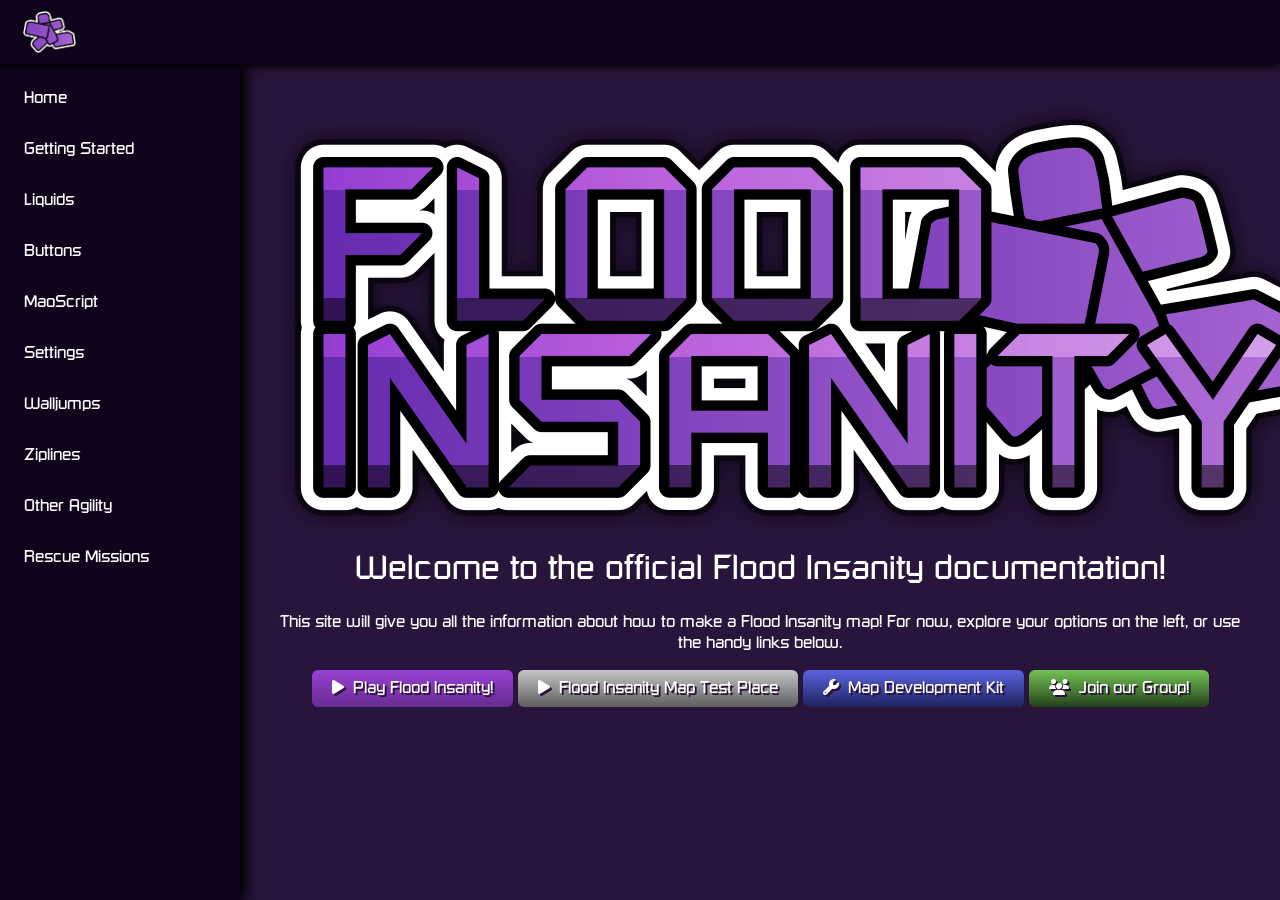
==== index.html @ efe9b158 "Initial commit" ====
<!DOCTYPE html>

<html lang="en">

<head>
    <meta charset="UTF-8">
    <meta name="viewport" content="width=device-width, initial-scale=1.0">
    <link rel="stylesheet" href="https://cdnjs.cloudflare.com/ajax/libs/font-awesome/6.7.2/css/all.min.css">
    <link rel="stylesheet" href="./assets/style.css">
    <title>Flood Insanity Docs</title>
</head>

<body>
    <div id="header-placeholder"></div>

    <div class="layout">
        <div id="sidebar-placeholder"></div>

        <main class="content" style="text-align: center;">
            <img src="./assets/logo.png" alt="Flood Insanity Home">
            <h1>Welcome to the official Flood Insanity documentation!</h1>
            <p>This site will give you all the information about how to make a Flood Insanity map! For now, explore your options on the left, or use the handy links below.</p>

            <a href="https://www.roblox.com/home" class="play-button">
                <i class="fa-solid fa-play"></i> Play Flood Insanity!
            </a>
            <a href="https://www.roblox.com/home" class="play-button play-button-grey">
                <i class="fa-solid fa-play"></i> Flood Insanity Map Test Place
            </a>
            <a href="https://www.roblox.com/home" class="play-button play-button-blue">
                <i class="fa-solid fa-wrench"></i> Map Development Kit
            </a>
            <a href="https://playvortex.io/groups/570" class="play-button play-button-gren">
                <i class="fa-solid fa-users"></i> Join our Group!
            </a>
        </main>
    </div>

    <script src="./assets/script.js"></script>

</body>

</html>
---- assets/style.css ----
* {
    box-sizing: border-box;
}

@font-face {
    font-family: 'RS';
    src: url('./RusselSquare.otf') format('opentype');
}

@font-face {
    font-family: 'RS';
    font-weight: bold;
    src: url('./RusselSquare.otf') format('opentype');
}

:root {
    --header-height: 64px;
    --sidebar-width: 240px;
    --sidebar-collapsed-width: 64px;
    --header-bg: #10041c;
    --page-bg: #29153c;
}

html,
body {
    margin: 0 auto;
    padding: 0;
    min-height: 100%;
}

body {
    min-height: 100vh;
    background: var(--page-bg);
    color: white;
    font-family: RS, sans-serif;
}

/* Links */

a[href] {
    color: #723aaa;
}
a[href]:visited {
    color: #935fc6;
}

.play-button {
    display: inline-block;
    padding: 8px 20px;
    border: none;
    border-radius: 6px;

    color: #fff;
    text-decoration: none;
    cursor: pointer;

    font-family: inherit;
    font-size: 16px;
    text-shadow: 2px 2px 0 #2b1038;

    background: var(--button-top, #9841D4);
    background: linear-gradient(
        to bottom,
        var(--button-top, #9841D4),
        var(--button-bottom, #672b90)
    );
}

a.play-button,
a.play-button:visited,
a.play-button:hover,
a.play-button:active {
    color: #fff;
    text-decoration: none;
}

.play-button i {
    margin-right: 4px;
}

.play-button-purple {
    --button-top: #9841D4;
    --button-bottom: #672b90;
}

.play-button-grey {
    --button-top: #c6c6c6;
    --button-bottom: #5d5d5d;
}

.play-button-blue {
    --button-top: #5b64e0;
    --button-bottom: #1e235f;
}

.play-button-gren {
    --button-top: #73c156;
    --button-bottom: #25421a;
}

.play-button:hover {
    filter: brightness(1.15);
}


/* Header */
.header {
    position: sticky;
    top: 0;
    height: var(--header-height);
    width: 100%;
    display: flex;
    align-items: center;
    gap: 16px;
    padding: 0 20px;
    background: var(--header-bg);
    box-shadow: 0 3px 8px #000;
    z-index: 100;
}

.header span {
    font-size: 20px;
}

.logo-link, .logo {
    display: block;
    height: 48px;
    width: auto;
}

/* Sidebar + content layout */
.layout {
    display: flex;
    align-items: flex-start;
    min-height: calc(100vh - var(--header-height));
}

/* Sidebar */
.sidebar {
    position: sticky;
    top: var(--header-height);
    flex: 0 0 var(--sidebar-width);
    width: var(--sidebar-width);
    height: calc(100vh - var(--header-height));
    padding: 12px;
    background: var(--header-bg);
    box-shadow: 7px 0 12px #000;
    overflow-x: hidden;
    overflow-y: auto;
}

.sidebar nav {
    display: flex;
    flex-direction: column;
    gap: 6px;
}

.sidebar nav a {
    display: block;
    padding: 12px;
    border-radius: 6px;
    color: white;
    text-decoration: none;
    white-space: nowrap;
}

.sidebar nav a:hover {
    background: #ffffff18;
}

/* Main content */
.content {
    flex: 1;
    min-width: 0;
    min-height: calc(100vh - var(--header-height));
    padding: 28px;
    background: var(--page-bg);
}

h1,
h2 {
    margin-top: 0;
}

/* On this page */
.page-contents {
    position: sticky;
    top: var(--header-height);
    flex: 0 0 calc(var(--sidebar-width) * 1.2);
    width: calc(var(--sidebar-width) * 1.2);
    height: calc(100vh - var(--header-height));
    padding: 24px;
    margin-right: 16px;
    background: transparent;
    overflow-x: hidden;
    overflow-y: auto;
}

.page-contents h2 {
    color: #ffffff4e;
    border-bottom: 1px solid #ffffff4e
}

/* Small screens */
@media (max-width: 600px) {
    .sidebar {
        flex-basis: 190px;
        width: 190px;
    }

    .content {
        padding: 18px;
    }
}
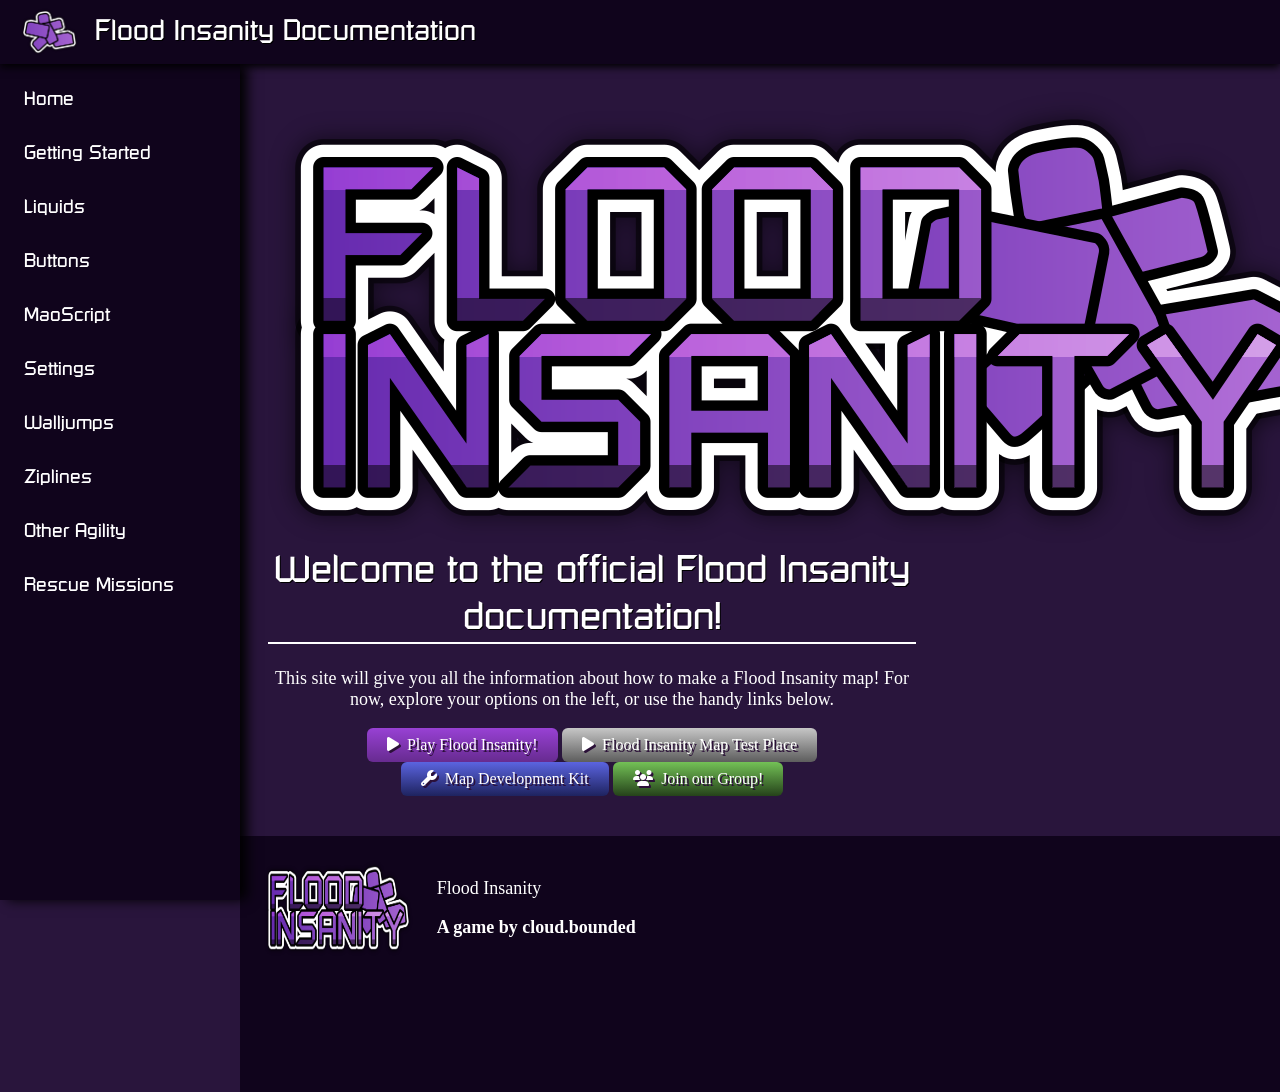
==== commit ce0b6496: "waa" ====
--- a/index.html
+++ b/index.html
@@ -37,6 +37,8 @@
         </main>
     </div>
 
+    <div id="footer-placeholder"></div>
+
     <script src="./assets/script.js"></script>
 
 </body>
--- a/assets/style.css
+++ b/assets/style.css
@@ -5,21 +5,25 @@
 
 @font-face {
     font-family: 'RS';
-    src: url('./RusselSquare.otf') format('opentype');
+    src: url('./RusselSquare2.otf') forma    t('opentype');
 }
 
 @font-face {
     font-family: 'RS';
     font-weight: bold;
-    src: url('./RusselSquare.otf') format('opentype');
+    src: url('./RusselSquare2.otf') format('opentype');
 }
 
 :root {
     --header-height: 64px;
     --sidebar-width: 240px;
-    --sidebar-collapsed-width: 64px;
+
+    --content-maximum: 970px;
+
     --header-bg: #10041c;
     --page-bg: #29153c;
+    
+    --content-default: #e1b3ff86;
 }
 
 html,
@@ -27,17 +31,49 @@
     margin: 0 auto;
     padding: 0;
     min-height: 100%;
+    font-size: 18px;
 }
 
 body {
     min-height: 100vh;
     background: var(--page-bg);
     color: white;
+    font-family: Verdana;
+
+    margin: 0 auto;
+}
+
+.divide-large{
+    margin-top: 24px;
+}
+
+h1,
+h2 {
+    margin-top: 0;
     font-family: RS, sans-serif;
+    text-shadow: 1px 1px 0 #000;
+}
+
+h1 {
+    border-bottom: 2px solid;
+}
+
+h2 {
+    width: 60%;
+    border-bottom: 1px solid;
+}
+
+section {
+    margin-top: 24px;
+}
+
+header h2 {
+    border: 0;
+    width: auto;
+    margin: auto 0;
 }
 
 /* Links */
-
 a[href] {
     color: #723aaa;
 }
@@ -106,7 +142,7 @@
 
 /* Header */
 .header {
-    position: sticky;
+    position: fixed;
     top: 0;
     height: var(--header-height);
     width: 100%;
@@ -138,22 +174,34 @@
 
 /* Sidebar */
 .sidebar {
-    position: sticky;
+    position: fixed;
     top: var(--header-height);
-    flex: 0 0 var(--sidebar-width);
+    left: 0;
+
     width: var(--sidebar-width);
     height: calc(100vh - var(--header-height));
+
     padding: 12px;
     background: var(--header-bg);
     box-shadow: 7px 0 12px #000;
+
     overflow-x: hidden;
     overflow-y: auto;
+    z-index: 90;
 }
 
 .sidebar nav {
     display: flex;
     flex-direction: column;
     gap: 6px;
+}
+
+.sidebar nav a,
+.sidebar nav a:visited,
+.sidebar nav a:hover,
+.sidebar nav a:active {
+    color: #fff;
+    text-decoration: none;
 }
 
 .sidebar nav a {
@@ -163,6 +211,7 @@
     color: white;
     text-decoration: none;
     white-space: nowrap;
+    font-family: RS, sans-serif;
 }
 
 .sidebar nav a:hover {
@@ -173,33 +222,98 @@
 .content {
     flex: 1;
     min-width: 0;
-    min-height: calc(100vh - var(--header-height));
-    padding: 28px;
+    min-height: calc(100% - var(--header-height));
+    padding: calc(28px + var(--header-height)) calc(28px + (var(--sidebar-width) * 1.4)) 28px calc(28px + var(--sidebar-width));
     background: var(--page-bg);
-}
-
-h1,
-h2 {
-    margin-top: 0;
 }
 
 /* On this page */
 .page-contents {
-    position: sticky;
+    position: fixed;
     top: var(--header-height);
+    right: 28px;
     flex: 0 0 calc(var(--sidebar-width) * 1.2);
     width: calc(var(--sidebar-width) * 1.2);
-    height: calc(100vh - var(--header-height));
-    padding: 24px;
     margin-right: 16px;
+    margin-top: calc(24px + var(--header-height));
+    padding-left: 16px;
     background: transparent;
     overflow-x: hidden;
     overflow-y: auto;
+    display: flex;
+    flex-direction: column;
+    height: auto;
+    border-left: 1px solid var(--content-default);
+}
+
+.page-contents a,
+.page-contents a:visited,
+.page-contents a:hover,
+.page-contents a:active {
+    color: var(--content-default);
+    text-decoration: none;
+    margin: 4px 0 4px 4px;
+    transition: color 0.2s;
+}
+
+.page-contents a:hover,
+.page-contents a:active {
+    color: #fff;
+}
+
+.page-contents a.active {
+    color: #fff;
+    border-left: 3px solid #b98ae8;
+    padding-left: 9px;
+    background: #ffffff12;
+    font-weight: bold;
 }
 
 .page-contents h2 {
-    color: #ffffff4e;
-    border-bottom: 1px solid #ffffff4e
+    color: var(--content-default);
+    border-bottom: 1px solid var(--content-default);
+    margin: 4px 0 8px 4px;
+    width: 100%;
+}
+
+/* Badges */
+.badge {
+    display: inline-block;
+    padding: 3px 8px;
+    margin-left: 8px;
+    margin-bottom: 4px;
+    border-radius: 8px;
+    font-size: 14px;
+    font-weight: bold;
+    line-height: 1.4;
+    vertical-align: middle;
+    color: white;
+    text-shadow: 1px 1px 0 #00000055;
+}
+
+.badge-red {
+    background: #6f0b0b80;
+    border: 1px solid #6f0b0b;
+}
+
+.badge-green {
+    background: #176f0b80;
+    border: 1px solid #176f0b;
+}
+
+.badge-yellow {
+    background: #b5921280;
+    border: 1px solid #b59212;
+}
+
+.badge-blue {
+    background: #113e9e80;
+    border: 1px solid #113e9e;
+}
+
+.badge-purple {
+    background: #ff00d980;
+    border: 1px solid #ff00d9;
 }
 
 /* Small screens */
@@ -213,3 +327,22 @@
         padding: 18px;
     }
 }
+
+/* Footer */
+.footer {
+    width: calc(100% - var(--sidebar-width));
+    height: 256px;
+    background: var(--header-bg);
+    margin-left: var(--sidebar-width);
+    padding: 24px;
+}
+
+.footer-top {
+    display: flex;
+    flex-direction: row;
+    gap: 24px;
+}
+
+.footer img {
+    width: 15%;
+}
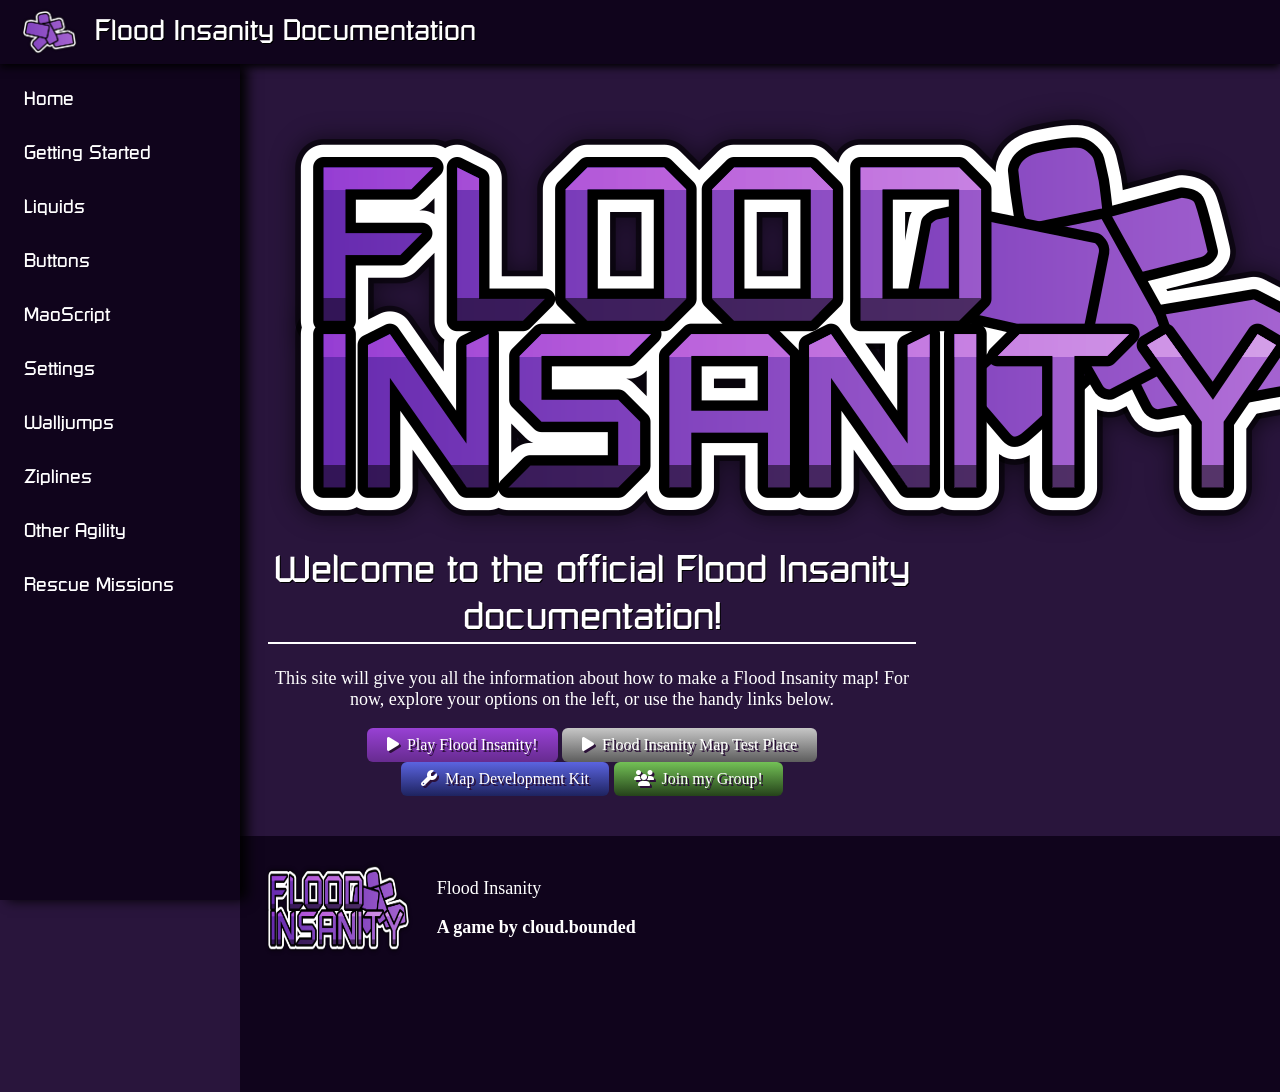
==== commit a9cbfe0d: "hherahse" ====
--- a/index.html
+++ b/index.html
@@ -32,7 +32,7 @@
                 <i class="fa-solid fa-wrench"></i> Map Development Kit
             </a>
             <a href="https://playvortex.io/groups/570" class="play-button play-button-gren">
-                <i class="fa-solid fa-users"></i> Join our Group!
+                <i class="fa-solid fa-users"></i> Join my Group!
             </a>
         </main>
     </div>
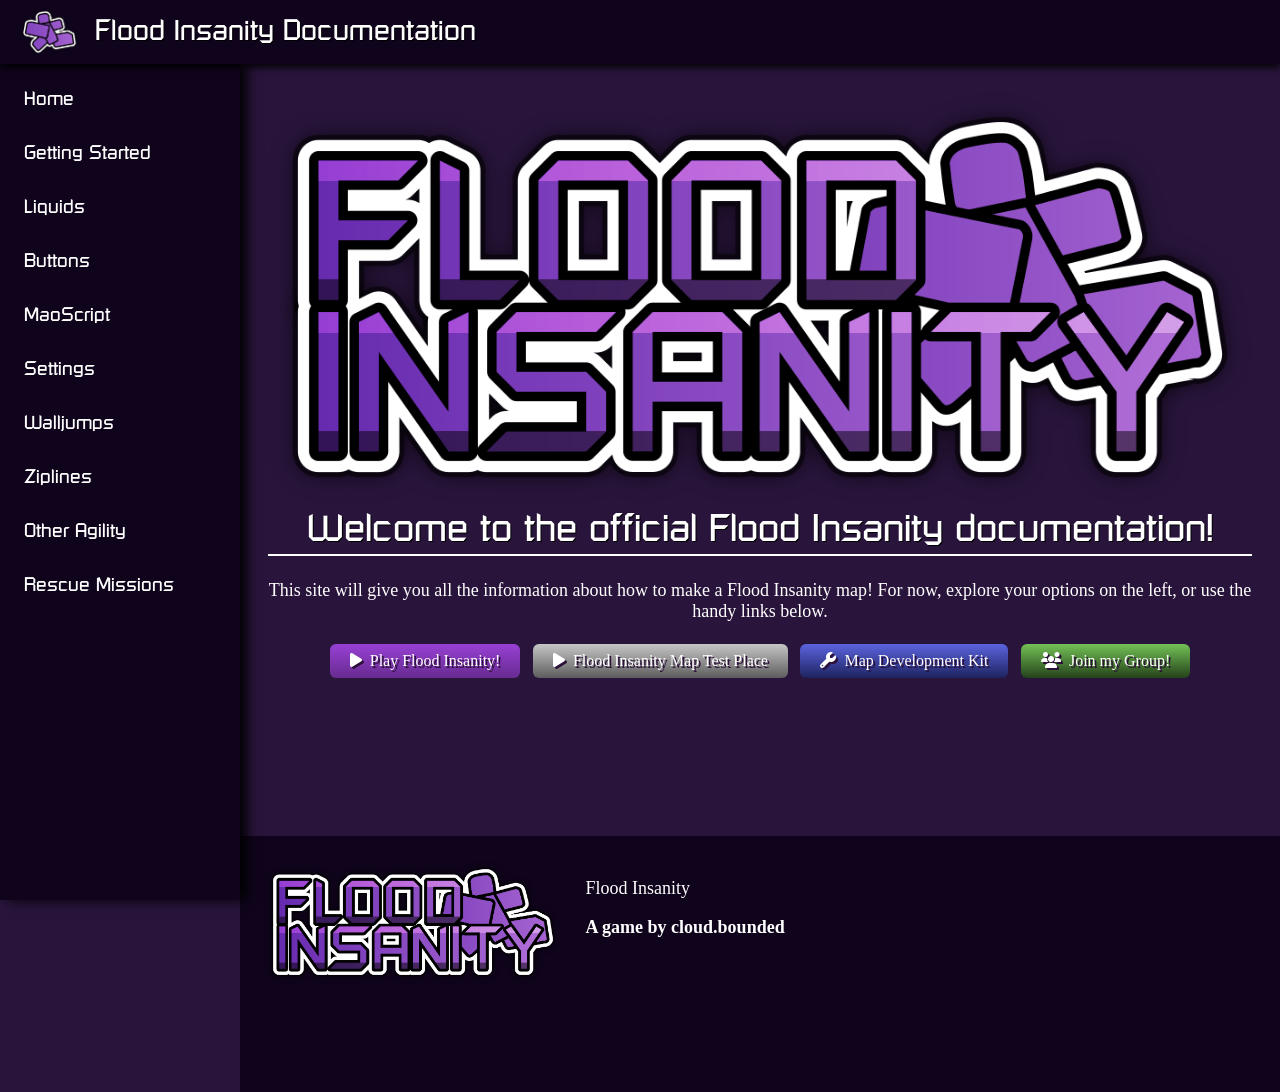
==== commit c0351686: "uity" ====
--- a/index.html
+++ b/index.html
@@ -17,8 +17,8 @@
     <div class="layout">
         <div id="sidebar-placeholder"></div>
 
-        <main class="content" style="text-align: center;">
-            <img src="./assets/logo.png" alt="Flood Insanity Home">
+        <main class="content" style="text-align: center; max-width: none;">
+            <img src="./assets/logo.png" alt="Flood Insanity Home" style="width: 100%;">
             <h1>Welcome to the official Flood Insanity documentation!</h1>
             <p>This site will give you all the information about how to make a Flood Insanity map! For now, explore your options on the left, or use the handy links below.</p>
 
--- a/assets/style.css
+++ b/assets/style.css
@@ -67,10 +67,33 @@
     margin-top: 24px;
 }
 
+/* Header */
+
 header h2 {
     border: 0;
     width: auto;
     margin: auto 0;
+}
+
+.sidebar-toggle {
+    display: none;
+
+    width: 40px;
+    height: 40px;
+
+    padding: 0;
+    border: none;
+    border-radius: 6px;
+
+    background: transparent;
+    color: white;
+
+    font-size: 20px;
+    cursor: pointer;
+}
+
+.sidebar-toggle:hover {
+    background: #ffffff18;
 }
 
 /* Links */
@@ -94,6 +117,8 @@
     font-family: inherit;
     font-size: 16px;
     text-shadow: 2px 2px 0 #2b1038;
+
+    margin: 4px;
 
     background: var(--button-top, #9841D4);
     background: linear-gradient(
@@ -222,9 +247,14 @@
 .content {
     flex: 1;
     min-width: 0;
+    max-width: var(--content-maximum);
     min-height: calc(100% - var(--header-height));
-    padding: calc(28px + var(--header-height)) calc(28px + (var(--sidebar-width) * 1.4)) 28px calc(28px + var(--sidebar-width));
+    margin: calc(28px + var(--header-height)) calc(28px + (var(--sidebar-width) * 1.4)) 28px calc(28px + var(--sidebar-width));
     background: var(--page-bg);
+}
+
+.layout:not(:has(.page-contents)) .content {
+    margin-right: 28px;
 }
 
 /* On this page */
@@ -316,18 +346,6 @@
     border: 1px solid #ff00d9;
 }
 
-/* Small screens */
-@media (max-width: 600px) {
-    .sidebar {
-        flex-basis: 190px;
-        width: 190px;
-    }
-
-    .content {
-        padding: 18px;
-    }
-}
-
 /* Footer */
 .footer {
     width: calc(100% - var(--sidebar-width));
@@ -345,4 +363,42 @@
 
 .footer img {
     width: 15%;
+}
+
+/* Small screens */
+@media (max-width: 900px) {
+    .sidebar {
+        flex-basis: 190px;
+        width: 190px;
+    }
+
+    .sidebar-toggle {
+        display: grid;
+        place-items: center;
+    }
+
+    .sidebar {
+        width: var(--sidebar-width);
+        transform: translateX(-100%);
+        transition: transform 0.25s ease;
+        box-shadow: 7px 0 12px #000;
+    }
+
+    .sidebar.open {
+        transform: translateX(0);
+    }
+
+    .content {
+        margin: 28px;
+        margin-top: calc(28px + var(--header-height))
+    }
+
+    .page-contents {
+        display: none;
+    }
+
+    .footer {
+        width: 100%;
+        margin-left: 0px;
+    }
 }
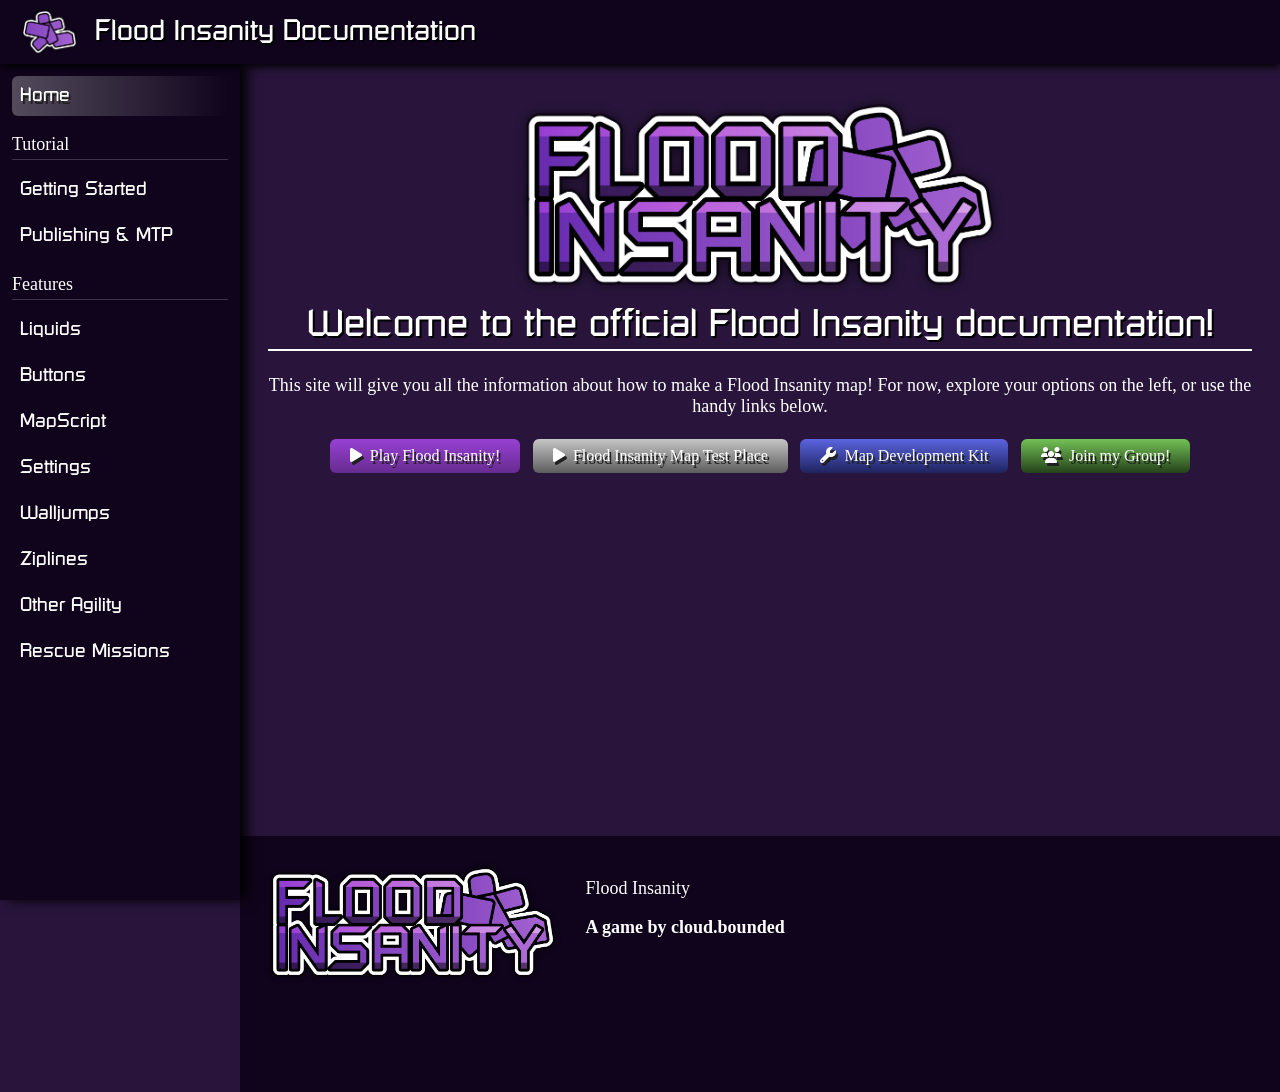
==== commit b6315eec: "ehsfd" ====
--- a/index.html
+++ b/index.html
@@ -18,7 +18,7 @@
         <div id="sidebar-placeholder"></div>
 
         <main class="content" style="text-align: center; max-width: none;">
-            <img src="./assets/logo.png" alt="Flood Insanity Home" style="width: 100%;">
+            <img src="./assets/logo.png" alt="Flood Insanity Home" style="width: 50%; margin: 0 auto;">
             <h1>Welcome to the official Flood Insanity documentation!</h1>
             <p>This site will give you all the information about how to make a Flood Insanity map! For now, explore your options on the left, or use the handy links below.</p>
 
--- a/assets/style.css
+++ b/assets/style.css
@@ -51,7 +51,7 @@
 h2 {
     margin-top: 0;
     font-family: RS, sans-serif;
-    text-shadow: 1px 1px 0 #000;
+    text-shadow: 2px 2px 0 #000;
 }
 
 h1 {
@@ -116,7 +116,7 @@
 
     font-family: inherit;
     font-size: 16px;
-    text-shadow: 2px 2px 0 #2b1038;
+    text-shadow: 2px 3px 0 #202020;
 
     margin: 4px;
 
@@ -231,16 +231,23 @@
 
 .sidebar nav a {
     display: block;
-    padding: 12px;
+    padding: 8px;
     border-radius: 6px;
     color: white;
     text-decoration: none;
     white-space: nowrap;
     font-family: RS, sans-serif;
+    text-shadow: none;
 }
 
 .sidebar nav a:hover {
-    background: #ffffff18;
+    background: linear-gradient(to right, #ffffff20, #ffffff00);
+    text-shadow: 2px 3px 0 #202020;
+}
+
+.sidebar nav a.current-page {
+    background: linear-gradient(to right, #ffffff48, #ffffff00);
+    text-shadow: 2px 3px 0 #202020;
 }
 
 /* Main content */
@@ -295,7 +302,7 @@
     color: #fff;
     border-left: 3px solid #b98ae8;
     padding-left: 9px;
-    background: #ffffff12;
+    background: linear-gradient(to right, #ffffff20, #ffffff00);
     font-weight: bold;
 }
 
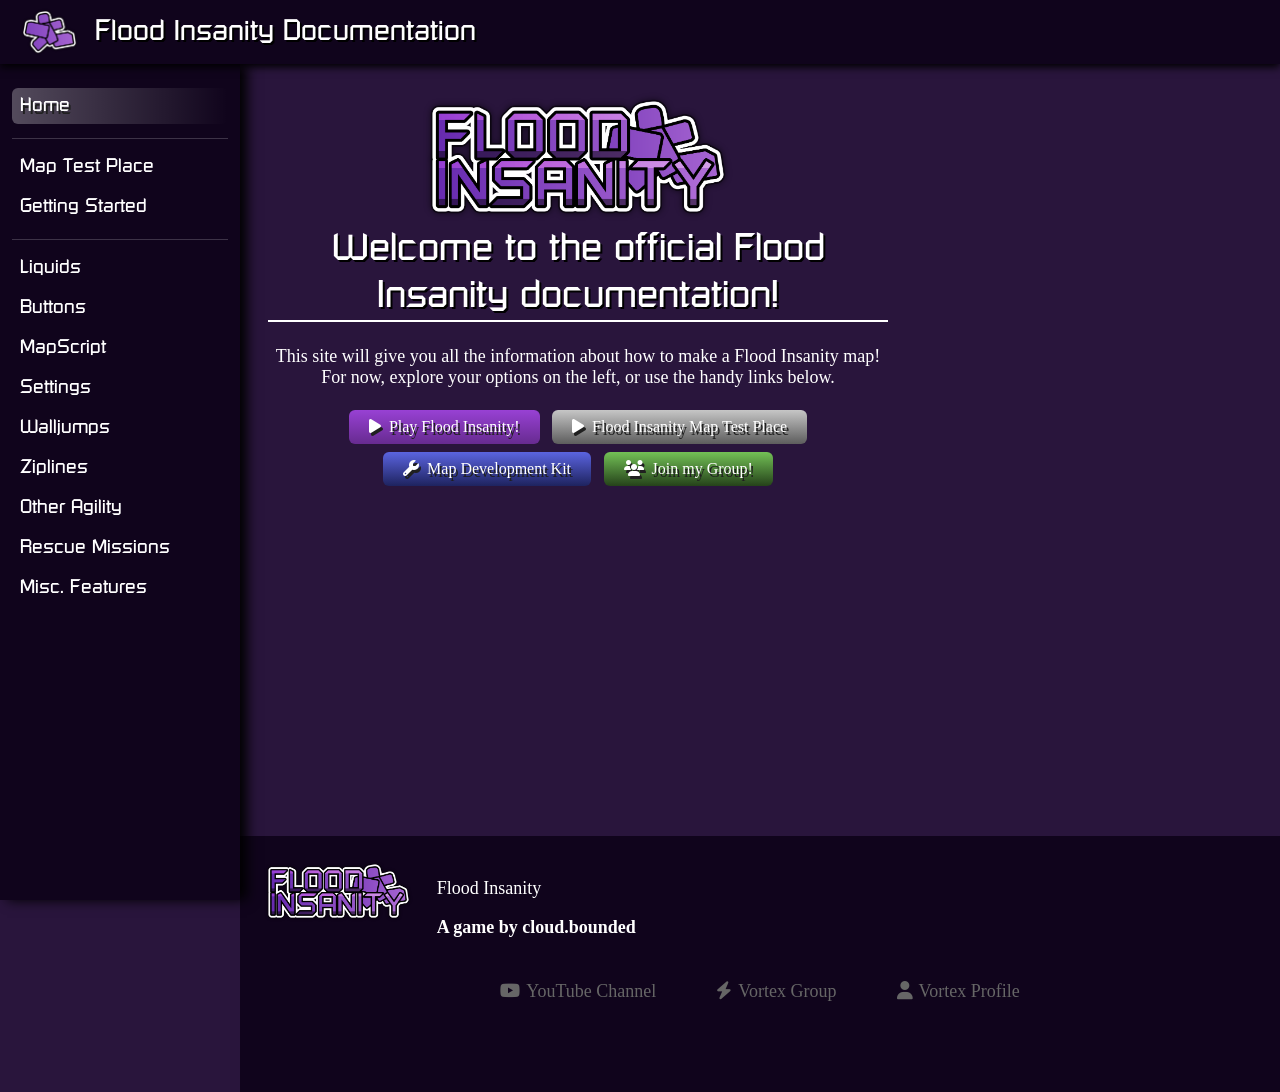
==== commit 41c3f195: "favicon" ====
--- a/index.html
+++ b/index.html
@@ -9,6 +9,7 @@
     <link rel="stylesheet" href="https://cdnjs.cloudflare.com/ajax/libs/font-awesome/6.7.2/css/all.min.css">
     <link rel="stylesheet" href="./assets/style.css">
     <title>Flood Insanity Docs</title>
+    <link rel="icon" type="image/x-icon" href="./assets/favicon.ico">
 </head>
 
 <body>
--- a/assets/style.css
+++ b/assets/style.css
@@ -194,7 +194,9 @@
 .layout {
     display: flex;
     align-items: flex-start;
+    justify-content: center;
     min-height: calc(100vh - var(--header-height));
+    padding: calc(28px + var(--header-height)) calc(28px + (var(--sidebar-width) * 1.4)) 28px calc(28px + var(--sidebar-width));
 }
 
 /* Sidebar */
@@ -206,7 +208,7 @@
     width: var(--sidebar-width);
     height: calc(100vh - var(--header-height));
 
-    padding: 12px;
+    padding: 24px 12px 12px 12px;
     background: var(--header-bg);
     box-shadow: 7px 0 12px #000;
 
@@ -218,7 +220,7 @@
 .sidebar nav {
     display: flex;
     flex-direction: column;
-    gap: 6px;
+    gap: 4px;
 }
 
 .sidebar nav a,
@@ -231,7 +233,7 @@
 
 .sidebar nav a {
     display: block;
-    padding: 8px;
+    padding: 6px 6px 6px 8px;
     border-radius: 6px;
     color: white;
     text-decoration: none;
@@ -256,7 +258,6 @@
     min-width: 0;
     max-width: var(--content-maximum);
     min-height: calc(100% - var(--header-height));
-    margin: calc(28px + var(--header-height)) calc(28px + (var(--sidebar-width) * 1.4)) 28px calc(28px + var(--sidebar-width));
     background: var(--page-bg);
 }
 
@@ -372,6 +373,34 @@
     width: 15%;
 }
 
+.footer-links {
+    margin-top: 25px;
+    width: 100%;
+    display: flex;
+    flex-direction: row;
+    flex-wrap: wrap;
+    justify-content: center;
+    gap: 36px;
+}
+
+.footer i {
+    margin-right: 6px;
+}
+
+.footer a,
+.footer a:visited {
+    color: #666;
+    text-decoration: none;
+    padding: 0 12px;
+}
+
+.footer a:hover,
+.footer a:active {
+    color: #fff;
+    border-bottom: 4px solid #fff;
+    background: linear-gradient(to bottom, #ffffff00, #ffffff50)
+}
+
 /* Small screens */
 @media (max-width: 900px) {
     .sidebar {
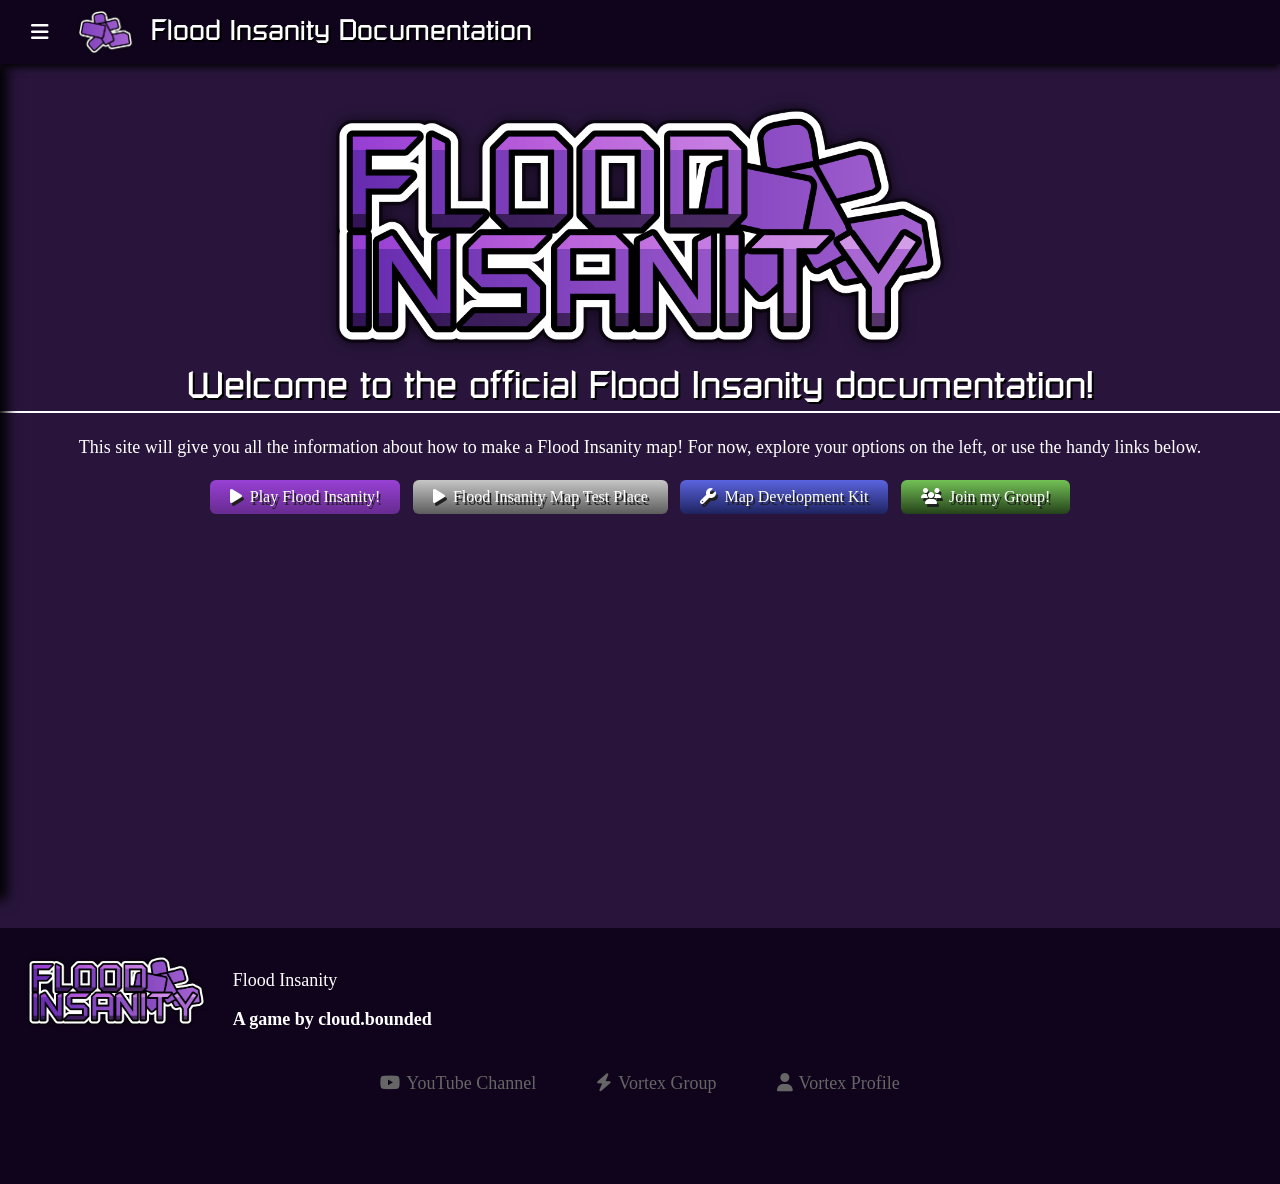
==== commit a3752d40: "a lot" ====
--- a/index.html
+++ b/index.html
@@ -4,12 +4,7 @@
 <html lang="en">
 
 <head>
-    <meta charset="UTF-8">
-    <meta name="viewport" content="width=device-width, initial-scale=1.0">
-    <link rel="stylesheet" href="https://cdnjs.cloudflare.com/ajax/libs/font-awesome/6.7.2/css/all.min.css">
-    <link rel="stylesheet" href="./assets/style.css">
-    <title>Flood Insanity Docs</title>
-    <link rel="icon" type="image/x-icon" href="./assets/favicon.ico">
+    <div id="head-placeholder"></div>
 </head>
 
 <body>
@@ -23,13 +18,13 @@
             <h1>Welcome to the official Flood Insanity documentation!</h1>
             <p>This site will give you all the information about how to make a Flood Insanity map! For now, explore your options on the left, or use the handy links below.</p>
 
-            <a href="https://www.roblox.com/home" class="play-button">
+            <a href="" class="play-button">
                 <i class="fa-solid fa-play"></i> Play Flood Insanity!
             </a>
-            <a href="https://www.roblox.com/home" class="play-button play-button-grey">
+            <a href="" class="play-button play-button-grey">
                 <i class="fa-solid fa-play"></i> Flood Insanity Map Test Place
             </a>
-            <a href="https://www.roblox.com/home" class="play-button play-button-blue">
+            <a href="./assets/Flood Insanity Map Kit.vrtx" class="play-button play-button-blue" download>
                 <i class="fa-solid fa-wrench"></i> Map Development Kit
             </a>
             <a href="https://playvortex.io/groups/570" class="play-button play-button-gren">
